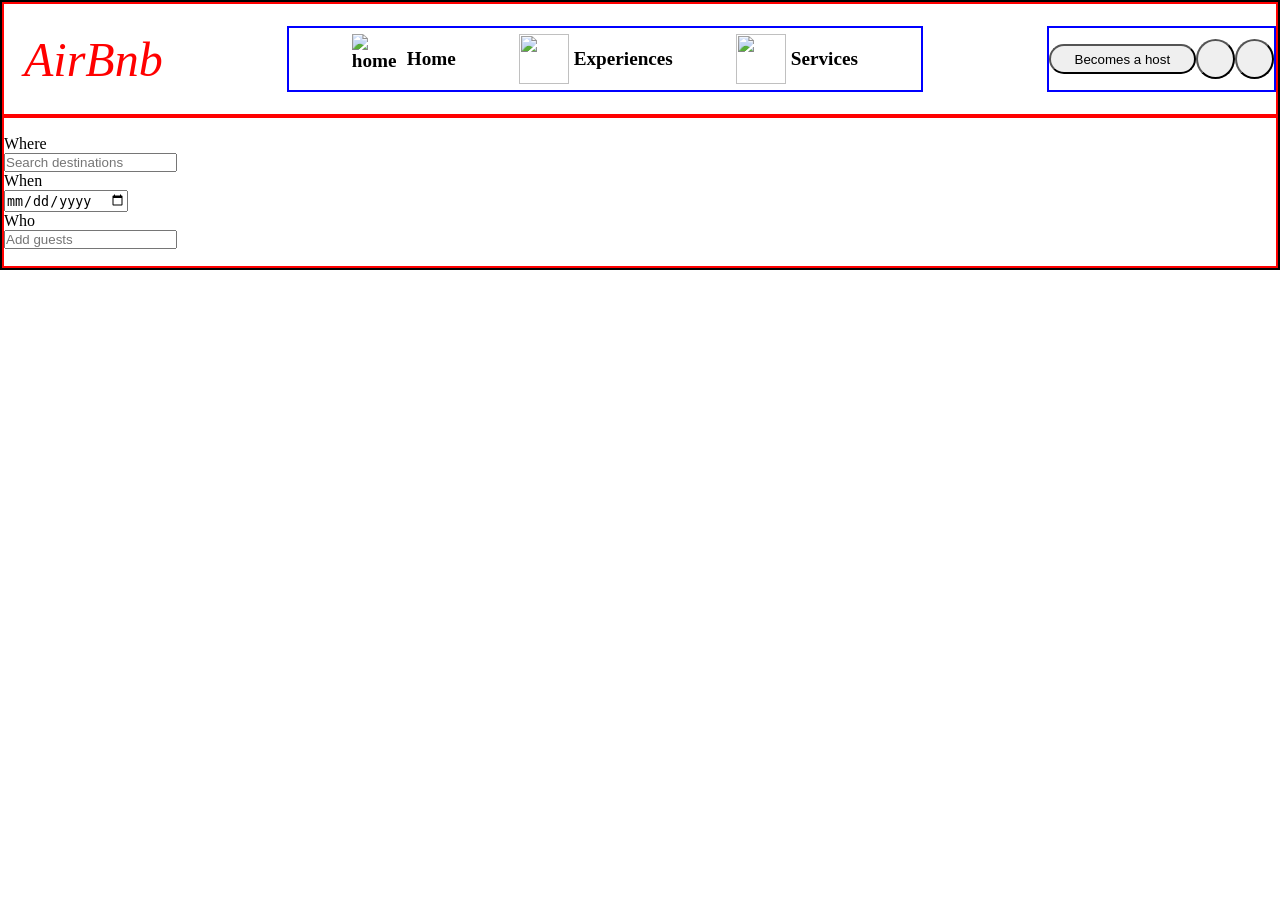
==== index.html @ 36a0b7c5 "air bnb" ====
<!DOCTYPE html>
<html lang="en">
<head>
    <meta charset="UTF-8">
    <meta name="viewport" content="width=device-width, initial-scale=1.0">
    <title>AirBnb site</title>
    <link rel="stylesheet" href="https://cdnjs.cloudflare.com/ajax/libs/font-awesome/7.0.1/css/all.min.css" integrity="sha512-2SwdPD6INVrV/lHTZbO2nodKhrnDdJK9/kg2XD1r9uGqPo1cUbujc+IYdlYdEErWNu69gVcYgdxlmVmzTWnetw==" crossorigin="anonymous" referrerpolicy="no-referrer" />
    <link rel="stylesheet" href="style.css">
</head>
<body>
    <!-- start to create header -->
    <!-- header part -->
    <header id="headpart">
        <div id="bigdiv">
            <div id="smallDiv1">
                <div id="logo">
                   <i class="fa-brands fa-airbnb">AirBnb</i>
                   
                </div>
            
                <nav id="nav">
                    <div>
                        <img src="https://freepngimg.com/save/11770-home-png-pic/512x510" alt="home">
                        <a href="index.html">Home</a>
                    </div>
                    <div>
                        <img src="https://pngimg.com/d/air_balloon_PNG101137.png" alt="">
                        <a href="Experiences.html">Experiences</a>
                     </div>
                    <div>
                        <img src="https://thumbs.dreamstime.com/b/visual-representation-electric-bell-ringing-suitable-home-automation-electrical-products-electric-bell-ringing-368036596.jpg" alt="">
                        <a href="Services.html">Services</a>
                    </div>
                </nav>


                <div  id="navbtn">
                    <button id="btn1">Becomes a host</button>
                    <button id="btn2"><i class="fa-solid fa-globe"></i></button>
                    <button id="btn3"><i class="fa-solid fa-bars"></i></button>
                </div>

            </div>
            <div id="smallDiv2">
                <div id="whenWhereWho">
                    <div>
                        <form action="">
                            <label for="where">Where</label><br>
                            <input type="text" id="where" name="where" placeholder="Search destinations">
                        </form>
                    </div>
                    <div>
                        <form action="">
                            <label for="when">When</label><br>
                            <input type="date" name="" id="when">
                        </form>
                        
                    </div>
                    <div>
                        <form action="">
                            <label for="who">Who</label><br>
                            <input type="text" id="who" name="who" placeholder="Add guests">
                        </form>

                    </div>
                </div>

            </div>
            
        

        </div>
    </header>







    <script src="script.js"></script>
    
</body>
</html>
---- style.css ----
*{
    margin: 0;
    padding: 0;
    box-sizing: border-box;
}
#bigdiv{
    width: 100%;
    height: 30vh;
    border: 2px solid black;
    display: flex;
    flex-direction: column;
    justify-content: center;
    align-items: center;    

}
#smallDiv1{
    width: 100%;
    height: 60%;
    border: 2px solid red;
    display: flex;
    justify-content: space-between;
    align-items: center;
    gap: 10px;

}
#logo{
    font-size: 3rem;
    color: red;
    margin-left: 20px;
}
#nav{
    width: 50%;
    height: 60%;
    border: 2px solid blue;
    display: flex;
    justify-content: space-evenly;
    align-items: center;
    font-size: 1.2rem;
    font-weight: bold;
}
nav div{
    display: flex;
    justify-items:center;
    align-items: center;
    gap: 5px;
}
#nav img{
    width: 50px;
    height: 50px;
}
#nav a{
    text-decoration: none;
    color: black;
}
#navbtn{
    width: 18%;
    height: 60%;
    border: 2px solid blue;
    display: flex;
    justify-content: space-evenly;
    align-items: center;
}  
#btn1{
    height : 30px;
    width: 150px;
    border-radius: 20px;
      
}
#btn2, #btn3{
    height : 40px;
    width: 40px;
    border-radius: 50%
}
#btn2 , #btn3 i{
    font-size: 1.2rem;
}

#smallDiv2{
    width: 100%;
    height: 80%;
    border: 2px solid red;
    display: flex;
    justify-content: space-between;
    align-items: center;
}
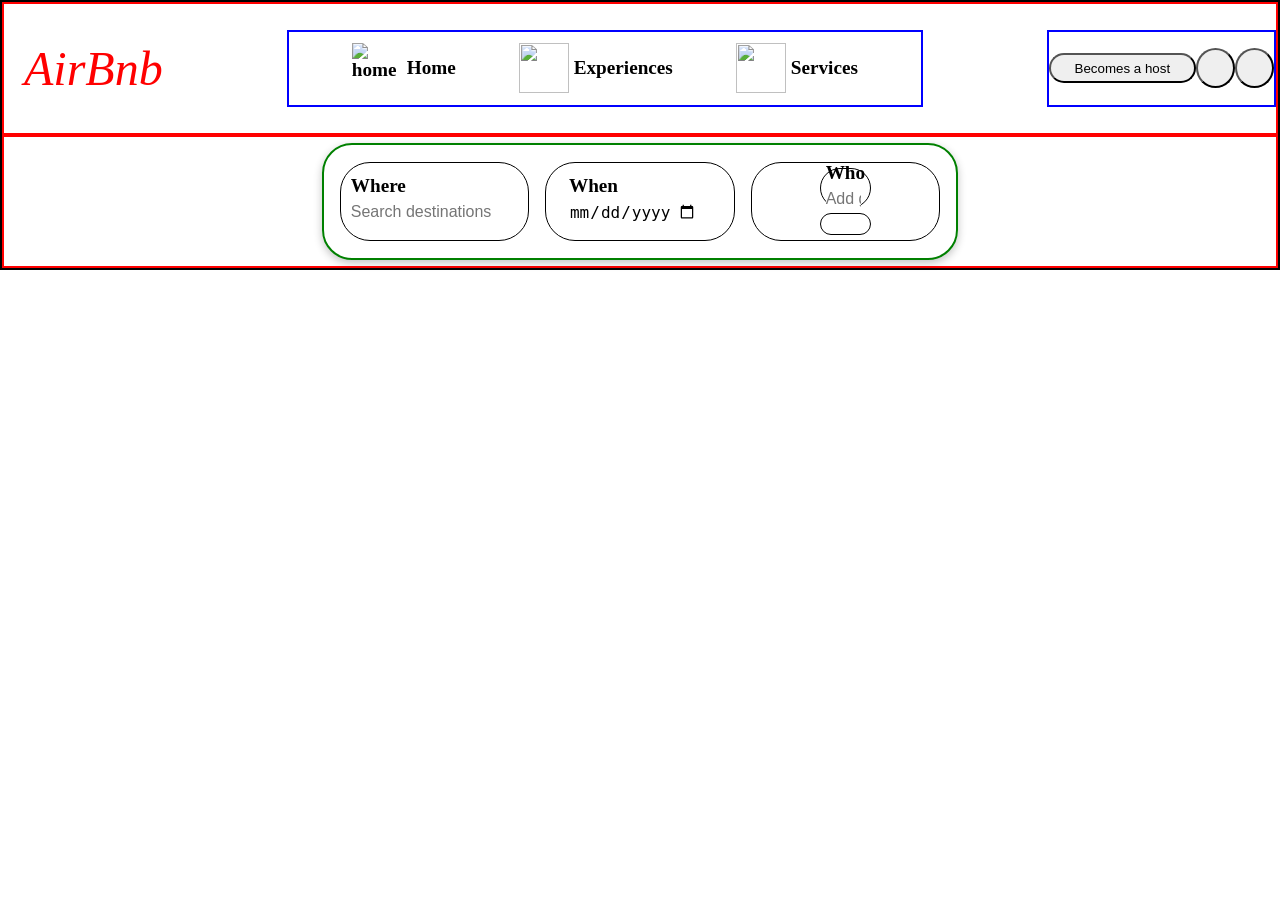
==== commit 55fe3e84: "AirBnb" ====
--- a/index.html
+++ b/index.html
@@ -56,11 +56,17 @@
                         </form>
                         
                     </div>
-                    <div>
-                        <form action="">
-                            <label for="who">Who</label><br>
-                            <input type="text" id="who" name="who" placeholder="Add guests">
-                        </form>
+                    <div id="WhoDiv">
+                        <div>
+                            <form action="">
+                               <label for="who">Who</label><br>
+                               <input type="text" id="who" name="who" placeholder="Add guests">
+                            </form>
+                        </div>
+                        
+                        <div>
+                            <i class="fa-solid fa-magnifying-glass"></i>
+                        </div>
 
                     </div>
                 </div>
--- a/style.css
+++ b/style.css
@@ -15,7 +15,7 @@
 }
 #smallDiv1{
     width: 100%;
-    height: 60%;
+    height: 50%;
     border: 2px solid red;
     display: flex;
     justify-content: space-between;
@@ -75,12 +75,47 @@
     font-size: 1.2rem;
 }
 
+
+
+/*  */
 #smallDiv2{
     width: 100%;
-    height: 80%;
+    height: 50%;
     border: 2px solid red;
     display: flex;
-    justify-content: space-between;
+    justify-content: center;
     align-items: center;
 }
+#whenWhereWho{
+    width: 50%;
+    height: 90%;
+    border: 2px solid green;
+    display: flex;
+    justify-content: space-evenly;
+    align-items: center;
+    font-size: 1.2rem;
+    font-weight: bold;
+    box-shadow: rgba(0, 0, 0, 0.24) 0px 3px 8px;
+    border-radius: 30px;
+}
+#whenWhereWho div{
+    width: 30%;
+    height: 70%;
+    display: flex;
+    flex-direction: column;
+    justify-content: center;
+    align-items: center;
+    gap: 5px;
+    padding: 10px;
+    border: 1px solid black;
+    border-radius: 30px;
+}
+#whenWhereWho div input{
+    width: 90%;
+    height: 30px;
+    border: none;
+    outline: none;
+    font-size: 1rem;
+}
 
+
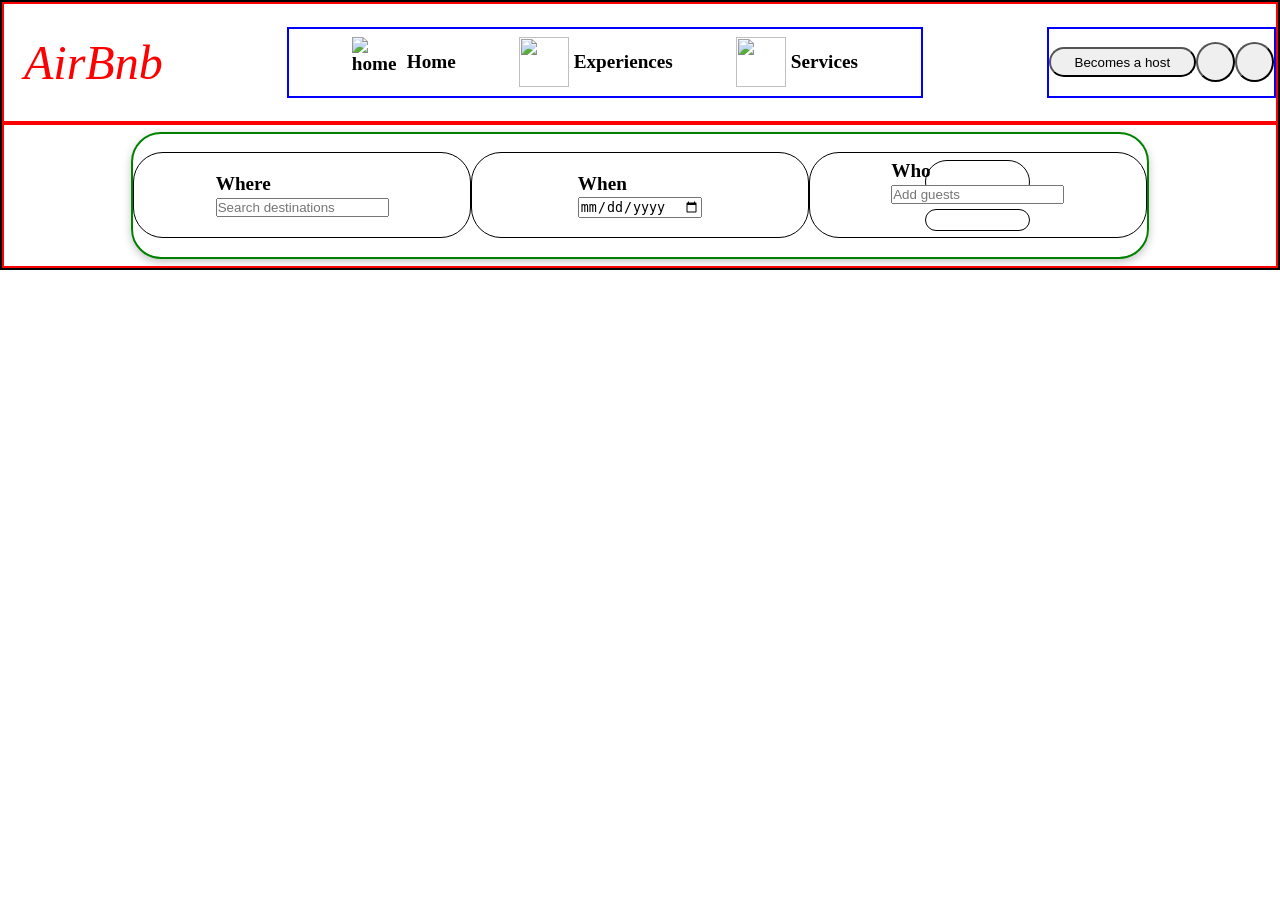
==== commit 17cb5ed4: "AirBnb" ====
--- a/index.html
+++ b/index.html
@@ -43,30 +43,30 @@
             </div>
             <div id="smallDiv2">
                 <div id="whenWhereWho">
-                    <div>
+                    <div id="Where">
                         <form action="">
                             <label for="where">Where</label><br>
                             <input type="text" id="where" name="where" placeholder="Search destinations">
                         </form>
                     </div>
-                    <div>
+                    <div id="When">
                         <form action="">
                             <label for="when">When</label><br>
                             <input type="date" name="" id="when">
                         </form>
                         
                     </div>
-                    <div id="WhoDiv">
-                        <div>
+                    <div id="Who">
+                        <div id="fwho">
                             <form action="">
-                               <label for="who">Who</label><br>
-                               <input type="text" id="who" name="who" placeholder="Add guests">
+                                <label for="who">Who</label><br>
+                                <input type="text" id="who" name="who" placeholder="Add guests">
                             </form>
                         </div>
-                        
-                        <div>
+                        <div id="iconwho">
                             <i class="fa-solid fa-magnifying-glass"></i>
                         </div>
+                      
 
                     </div>
                 </div>
--- a/style.css
+++ b/style.css
@@ -80,14 +80,14 @@
 /*  */
 #smallDiv2{
     width: 100%;
-    height: 50%;
+    height: 60%;
     border: 2px solid red;
     display: flex;
     justify-content: center;
     align-items: center;
 }
 #whenWhereWho{
-    width: 50%;
+    width: 80%;
     height: 90%;
     border: 2px solid green;
     display: flex;
@@ -99,7 +99,7 @@
     border-radius: 30px;
 }
 #whenWhereWho div{
-    width: 30%;
+    width: 33.3%;
     height: 70%;
     display: flex;
     flex-direction: column;
@@ -110,12 +110,36 @@
     border: 1px solid black;
     border-radius: 30px;
 }
-#whenWhereWho div input{
-    width: 90%;
-    height: 30px;
-    border: none;
-    outline: none;
-    font-size: 1rem;
+#Who{
+    display: flex;
+    justify-content: center;
+    align-items: center;
+    gap: 5px;
+    padding: 5px;
 }
 
 
+
+#fwho{
+    width: 60%;
+    height: 80%;
+    border: 1px solid black;
+    border-radius: 20px;
+    display: flex;
+    justify-content: space-between;
+    align-items: center;
+    gap: 5px;
+    padding: 5px;
+}
+#iconwho{
+    width: 40%;
+    height: 80%;
+    border: 1px solid black;
+    border-radius: 50%;
+    display: flex;
+    justify-content: center;
+    align-items: center;
+}
+
+    
+
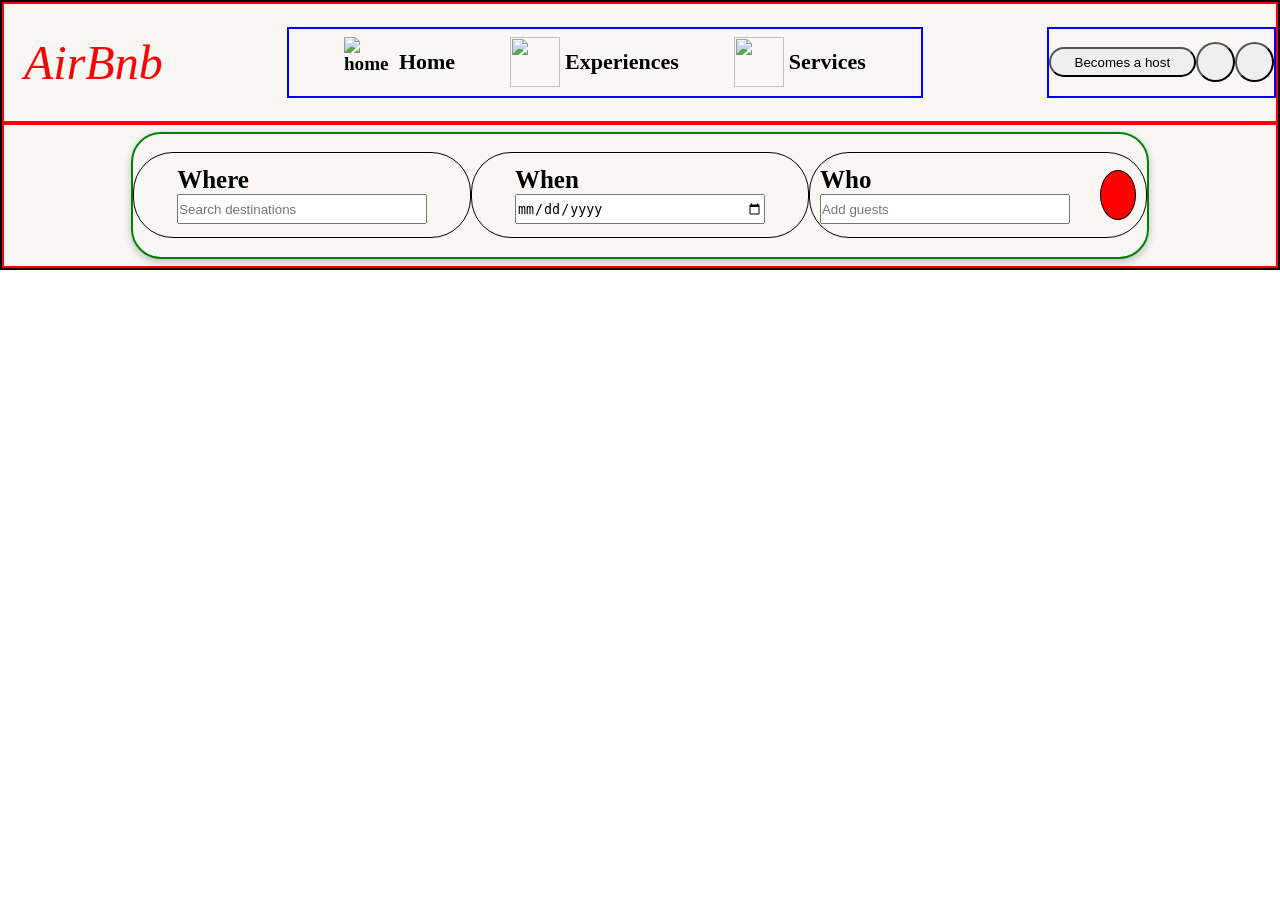
==== commit a1bed361: "airbnb nav" ====
--- a/index.html
+++ b/index.html
@@ -57,12 +57,12 @@
                         
                     </div>
                     <div id="Who">
-                        <div id="fwho">
-                            <form action="">
-                                <label for="who">Who</label><br>
-                                <input type="text" id="who" name="who" placeholder="Add guests">
-                            </form>
-                        </div>
+                        
+                        <form action="">
+                            <label for="who">Who</label><br>
+                            <input type="text" id="who" name="who" placeholder="Add guests">
+                        </form>
+                        
                         <div id="iconwho">
                             <i class="fa-solid fa-magnifying-glass"></i>
                         </div>
--- a/style.css
+++ b/style.css
@@ -16,6 +16,7 @@
 #smallDiv1{
     width: 100%;
     height: 50%;
+    background-color: rgb(249, 247, 244);
     border: 2px solid red;
     display: flex;
     justify-content: space-between;
@@ -49,6 +50,7 @@
     height: 50px;
 }
 #nav a{
+    font-size: 22px;
     text-decoration: none;
     color: black;
 }
@@ -81,6 +83,7 @@
 #smallDiv2{
     width: 100%;
     height: 60%;
+    background-color: rgb(249, 247, 244);
     border: 2px solid red;
     display: flex;
     justify-content: center;
@@ -102,44 +105,34 @@
     width: 33.3%;
     height: 70%;
     display: flex;
-    flex-direction: column;
     justify-content: center;
     align-items: center;
-    gap: 5px;
+    gap: 30px;
     padding: 10px;
     border: 1px solid black;
-    border-radius: 30px;
+    border-radius: 40px;
 }
-#Who{
+label{
+    font-size: 25px;
+}
+input{
+    height: 30px;
+    width : 250px;
+}
+
+#Who div{
+    height: 50px;
+    width: 50px;
+    border-radius: 50%;;
+}
+
+#iconwho{
+    height: 20px;
+    width: 20px;
+    border-radius: 50%;
+    background-color: red;
     display: flex;
     justify-content: center;
     align-items: center;
-    gap: 5px;
-    padding: 5px;
-}
-
-
-
-#fwho{
-    width: 60%;
-    height: 80%;
-    border: 1px solid black;
-    border-radius: 20px;
-    display: flex;
-    justify-content: space-between;
-    align-items: center;
-    gap: 5px;
-    padding: 5px;
-}
-#iconwho{
-    width: 40%;
-    height: 80%;
-    border: 1px solid black;
-    border-radius: 50%;
-    display: flex;
-    justify-content: center;
-    align-items: center;
-}
-
-    
-
+    color: white;
+}
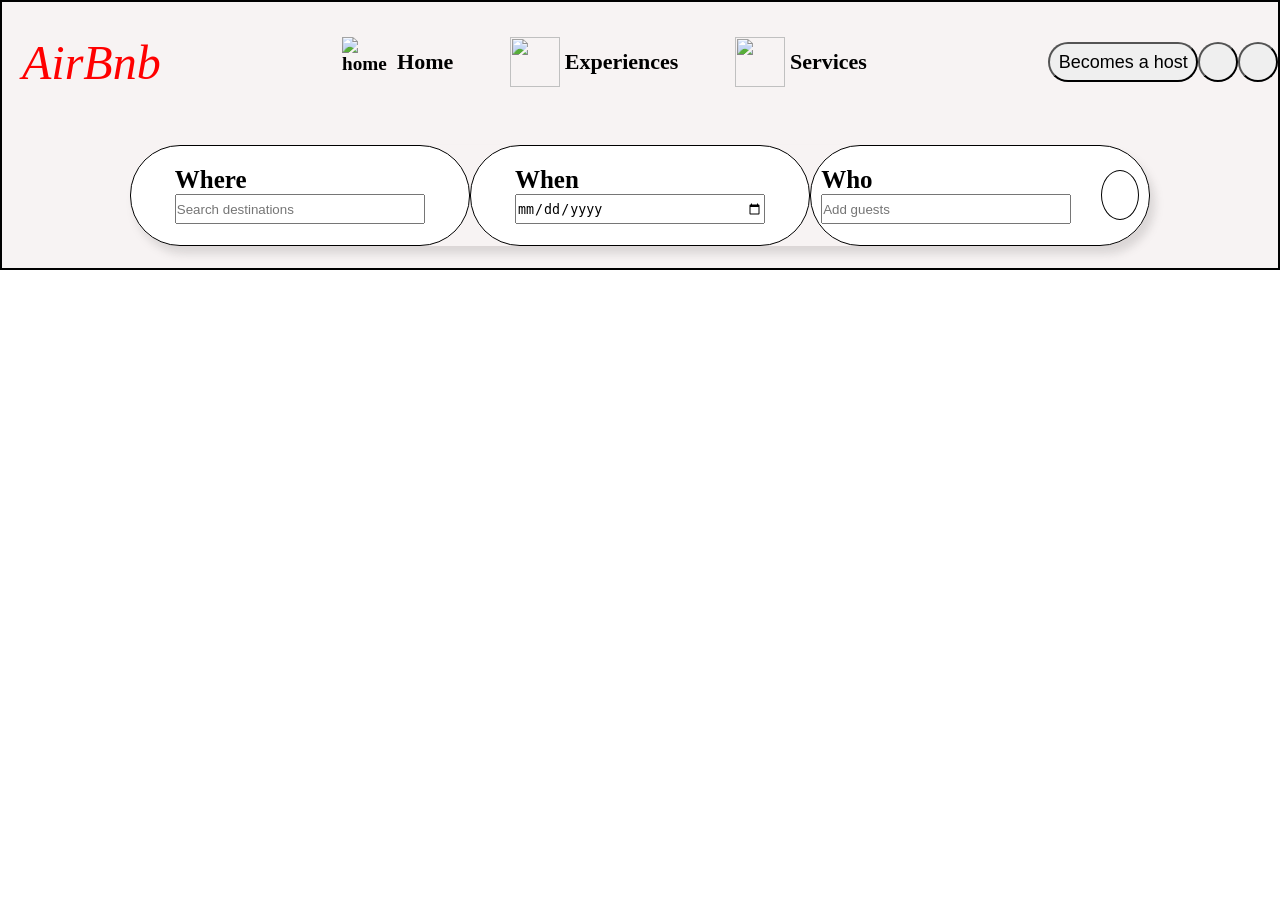
==== commit a2781e59: "airbnb nav bar" ====
--- a/index.html
+++ b/index.html
@@ -66,8 +66,6 @@
                         <div id="iconwho">
                             <i class="fa-solid fa-magnifying-glass"></i>
                         </div>
-                      
-
                     </div>
                 </div>
 
--- a/style.css
+++ b/style.css
@@ -16,8 +16,7 @@
 #smallDiv1{
     width: 100%;
     height: 50%;
-    background-color: rgb(249, 247, 244);
-    border: 2px solid red;
+    background-color: rgb(247, 243, 243);
     display: flex;
     justify-content: space-between;
     align-items: center;
@@ -32,7 +31,6 @@
 #nav{
     width: 50%;
     height: 60%;
-    border: 2px solid blue;
     display: flex;
     justify-content: space-evenly;
     align-items: center;
@@ -57,15 +55,15 @@
 #navbtn{
     width: 18%;
     height: 60%;
-    border: 2px solid blue;
     display: flex;
     justify-content: space-evenly;
     align-items: center;
-}  
+}
 #btn1{
-    height : 30px;
+    height : 40px;
     width: 150px;
     border-radius: 20px;
+    font-size: 18px;
       
 }
 #btn2, #btn3{
@@ -83,34 +81,33 @@
 #smallDiv2{
     width: 100%;
     height: 60%;
-    background-color: rgb(249, 247, 244);
-    border: 2px solid red;
+    background-color: rgb(247, 243, 243);
     display: flex;
     justify-content: center;
     align-items: center;
 }
 #whenWhereWho{
     width: 80%;
-    height: 90%;
-    border: 2px solid green;
+    height: 70%;
     display: flex;
     justify-content: space-evenly;
     align-items: center;
     font-size: 1.2rem;
     font-weight: bold;
-    box-shadow: rgba(0, 0, 0, 0.24) 0px 3px 8px;
-    border-radius: 30px;
+    box-shadow: rgba(129, 127, 127, 0.24) 5px 8px 8px;
+    border-radius: 50px;
 }
 #whenWhereWho div{
     width: 33.3%;
-    height: 70%;
+    height: 100%;
     display: flex;
+    background-color: white;
     justify-content: center;
     align-items: center;
     gap: 30px;
     padding: 10px;
     border: 1px solid black;
-    border-radius: 40px;
+    border-radius: 50px;
 }
 label{
     font-size: 25px;
@@ -135,4 +132,10 @@
     justify-content: center;
     align-items: center;
     color: white;
+}
+#iconwho i{
+    font-size: 20px;
+    color: black;
+    
+
 }
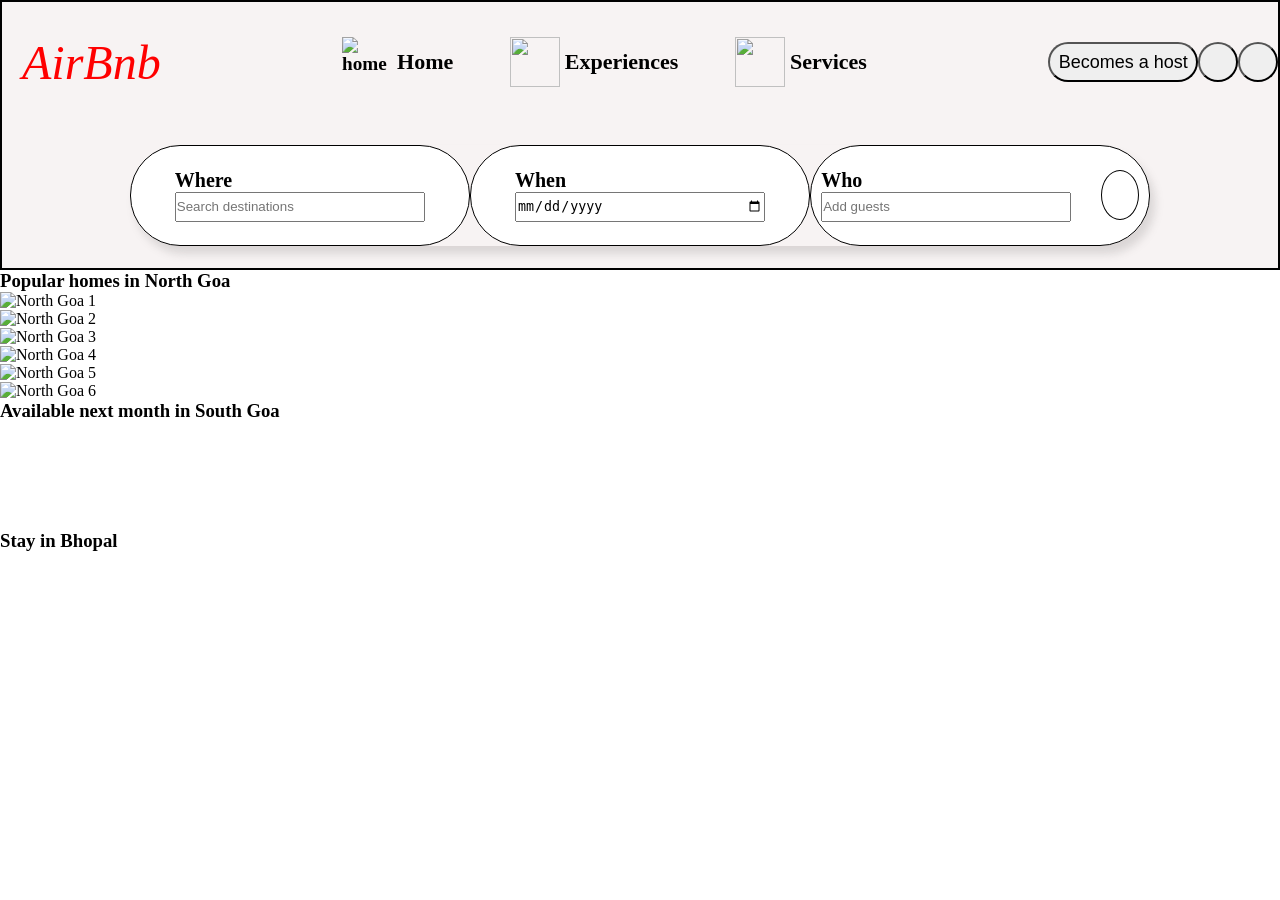
==== commit 7bcff9f7: "airbnb main page" ====
--- a/index.html
+++ b/index.html
@@ -77,6 +77,55 @@
     </header>
 
 
+    <!--main part-->
+    <main>
+        <div>
+            <h3>Popular homes in North Goa</h3>
+            <div>
+                <div><img src="" alt="North Goa 1"></div>
+                <div><img src="north goa2.jfif" alt="North Goa 2"></div>
+                <div><img src="northgoa3.jfif" alt="North Goa 3"></div>
+                <div><img src="northgoa4.jfif" alt="North Goa 4"></div>
+                <div><img src="northgoa5.jfif" alt="North Goa 5"></div>
+                <div><img src="northgoa6.jfif" alt="North Goa 6"></div>
+            </div>
+
+        </div>
+        <div>
+            <h3>Available next month in South Goa </h3>
+            <div>
+                <div><img src="" alt=""></div>
+                <div><img src="" alt=""></div>
+                <div><img src="" alt=""></div>
+                <div><img src="" alt=""></div>
+                <div><img src="" alt=""></div>
+                <div><img src="" alt=""></div>
+            </div>
+            
+        </div>
+        <div>
+            <h3>Stay in Bhopal</h3>
+            <div>
+                <div><img src="" alt=""></div>
+                <div><img src="" alt=""></div>
+                <div><img src="" alt=""></div>
+                <div><img src="" alt=""></div>
+                <div><img src="" alt=""></div>
+                <div><img src="" alt=""></div>
+            </div>
+            
+        </div>
+
+    </main>
+
+
+
+
+
+
+
+
+
 
 
 
--- a/style.css
+++ b/style.css
@@ -110,7 +110,7 @@
     border-radius: 50px;
 }
 label{
-    font-size: 25px;
+    font-size: 20px;
 }
 input{
     height: 30px;
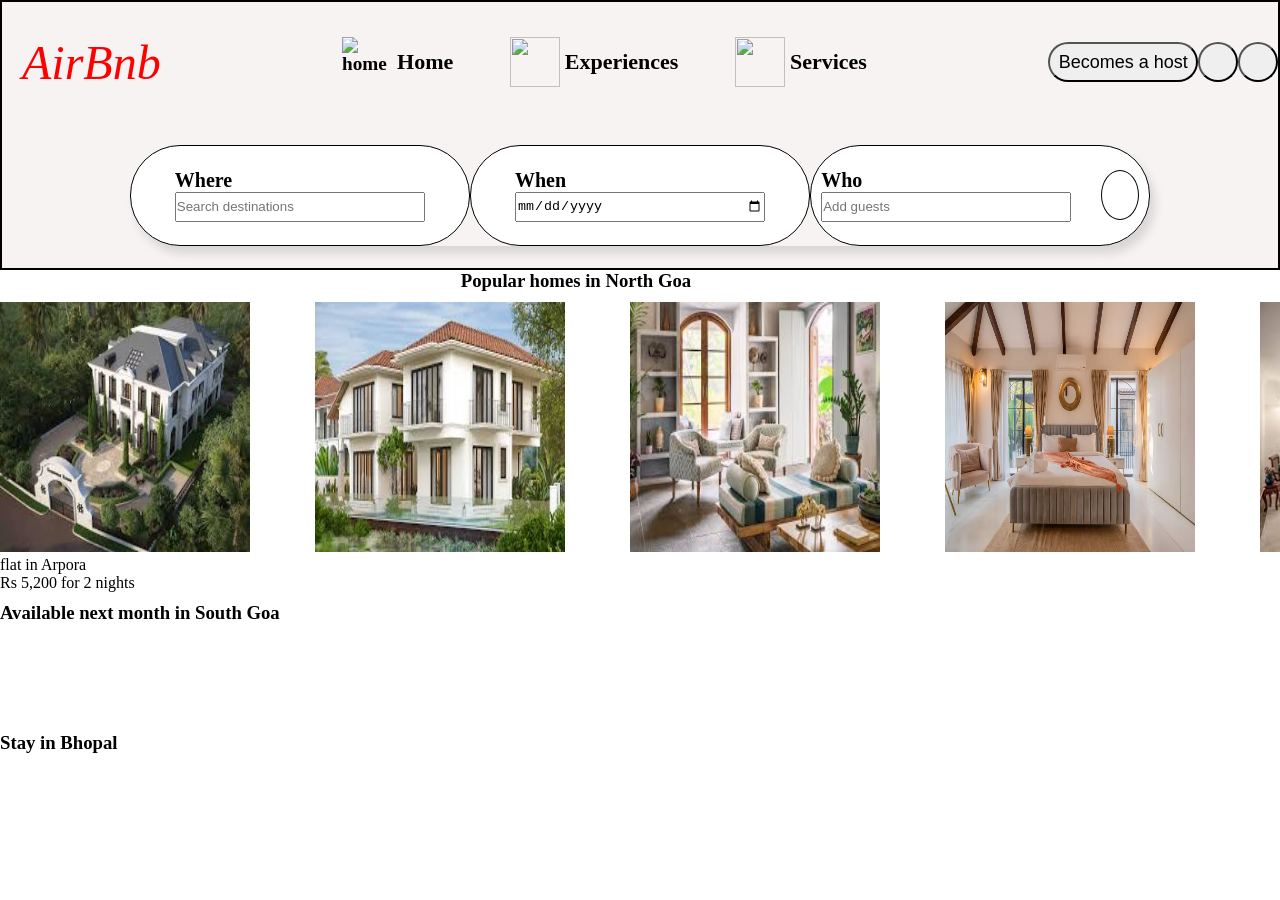
==== commit 74ffefaf: "air bnb main section" ====
--- a/index.html
+++ b/index.html
@@ -79,17 +79,21 @@
 
     <!--main part-->
     <main>
-        <div>
+        <div id="NorthGoa">
             <h3>Popular homes in North Goa</h3>
-            <div>
-                <div><img src="" alt="North Goa 1"></div>
-                <div><img src="north goa2.jfif" alt="North Goa 2"></div>
-                <div><img src="northgoa3.jfif" alt="North Goa 3"></div>
-                <div><img src="northgoa4.jfif" alt="North Goa 4"></div>
-                <div><img src="northgoa5.jfif" alt="North Goa 5"></div>
-                <div><img src="northgoa6.jfif" alt="North Goa 6"></div>
+            <div id="northGoaimg">
+                <div >
+                    <img src="northgoa1.png" alt="North Goa 1">
+                    <div>
+                        <p>flat in Arpora</p>
+                        <p>Rs 5,200 for 2 nights</p>
+                    </div>
+                </div>
+                <div><img src="northgoa2.png" alt="North Goa 2"></div>
+                <div><img src="northgoa3.png" alt="North Goa 3"></div>
+                <div><img src="northgoa4.png" alt="North Goa 4"></div>
+                <div><img src="northgoa5.png" alt="North Goa 5"></div>
             </div>
-
         </div>
         <div>
             <h3>Available next month in South Goa </h3>
--- a/style.css
+++ b/style.css
@@ -3,6 +3,7 @@
     padding: 0;
     box-sizing: border-box;
 }
+/* header */
 #bigdiv{
     width: 100%;
     height: 30vh;
@@ -138,4 +139,31 @@
     color: black;
     
 
-}+}
+
+
+/* main part */
+#NorthGoa{
+    width: 90%;
+    display: flex;
+    flex-direction: column;
+    justify-content: center;
+    align-items: center;
+}
+#northGoaimg{
+    width: 100%;
+    display: grid;
+    grid-template-columns: repeat(5, 1fr);
+    gap: 15px;
+    margin-top: 10px;
+}
+#northGoaimg div{
+    height: 300px;
+    width : 300px;
+
+}
+#northGoaimg div img{
+    height: 250px;
+    width : 250px;
+
+}
